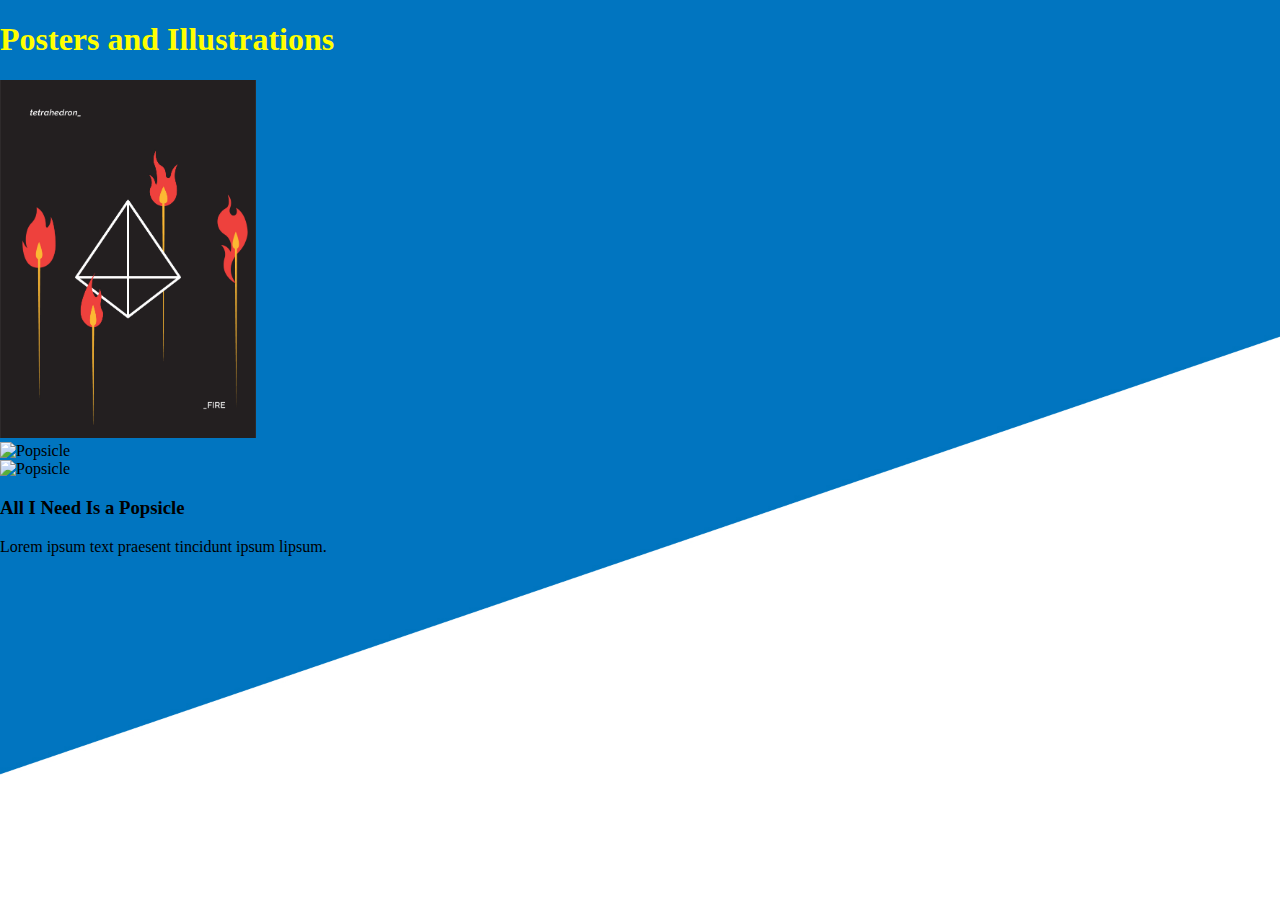
==== posters.html @ 4a91f129 "posteres" ====
<!DOCTYPE html>
<html lang="en">
<head>
    <meta charset="UTF-8">
    <meta http-equiv="X-UA-Compatible" content="IE=edge">
    <meta name="viewport" content="width=device-width, initial-scale=1.0">
    <link rel="stylesheet" href="style.css">
    <title>Document</title>
</head>
<style>
    body {
        background-image: url("images/book.jpg");
    }
</style>
<body >
<div class="top">

</div>
<h1>Posters and Illustrations</h1>

 <div class="w3-row-padding w3-padding-16 w3-center" id="food">
    <div class="w3-quarter">
      <img src="images/first.jpg" alt="Sandwich" style="width:20%">

      <div class="w3-row-padding w3-padding-16 w3-center">
        <div class="w3-quarter">
          <img src="/w3images/popsicle.jpg" alt="Popsicle" style="width:100%">
        </div>
    
        <div class="w3-row-padding w3-padding-16 w3-center">
            <div class="w3-quarter">
              <img src="/w3images/popsicle.jpg" alt="Popsicle" style="width:100%">
              <h3>All I Need Is a Popsicle</h3>
              <p>Lorem ipsum text praesent tincidunt ipsum lipsum.</p>     
 
      </body>
    </html>
---- style.css ----
#skewed-section > * {
  transform: skewY(4deg);
}
body,
html {
  background-image: url("images/background.jpg");
  height: 100%;
  background-repeat: no-repeat;
  background-size: cover;
  margin: 0;
}
.section {
  padding-top: 12px;
  transform: skewY(-10deg);
  background-color: yellow;
  height: 100px;
  width: 100%;
  display: flex;
  align-items: center;
  justify-content: center;
}
.section2 {
  transform: skewY(-10deg);
  background-color: yellow;
  height: 100px;
  width: 100%;
  display: flex;
  align-items: center;
  justify-content: center margin-left 0px 0px 0px 30px;
}

.top {
  background-image: url("images/book.jpg");
}

h1 {
  display: block;
  font-size: 2em;
  margin-top: 0.67em;
  margin-bottom: 0.67em;
  margin-left: 0;
  margin-right: 0;
  font-weight: bold;
  color: yellow;
}
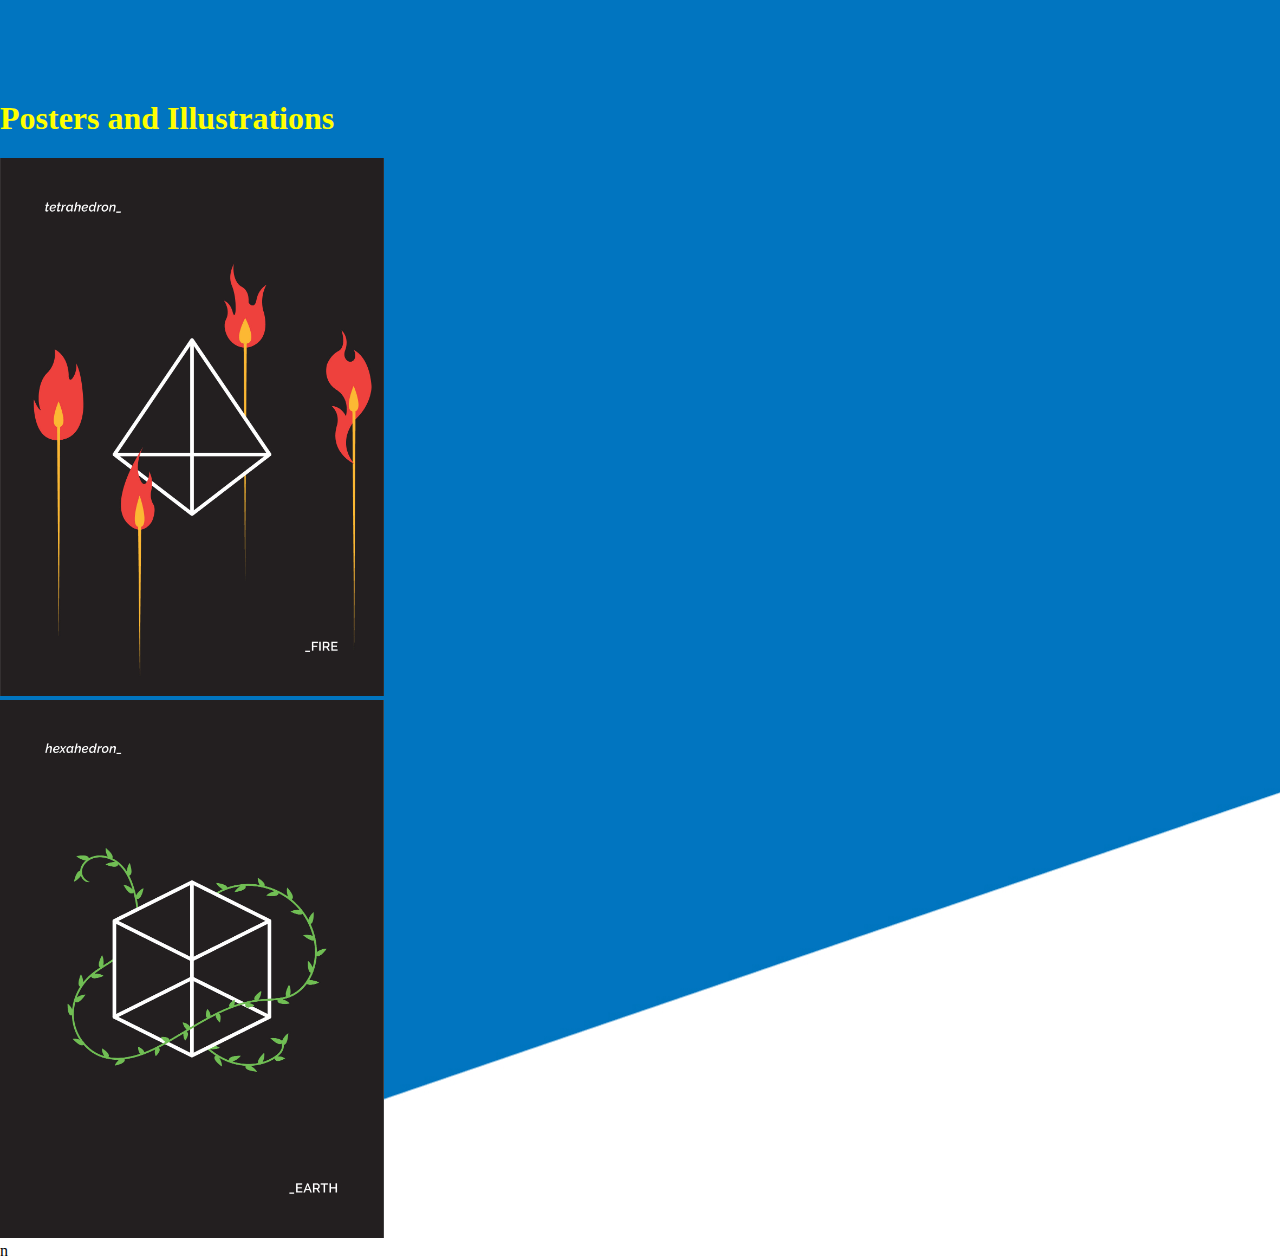
==== commit 700388e4: "create a test" ====
--- a/posters.html
+++ b/posters.html
@@ -3,35 +3,35 @@
 <head>
     <meta charset="UTF-8">
     <meta http-equiv="X-UA-Compatible" content="IE=edge">
-    <meta name="viewport" content="width=device-width, initial-scale=1.0">
+    <meta name="viewport" content="width=device-width, initial-scale=1">
     <link rel="stylesheet" href="style.css">
     <title>Document</title>
 </head>
-<style>
+<style> 
     body {
         background-image: url("images/book.jpg");
     }
 </style>
 <body >
+  
 <div class="top">
+  <div class="w3-main w3-content w3-padding" style="max-width:1200px;margin-top:100px">
+
 
 </div>
 <h1>Posters and Illustrations</h1>
 
  <div class="w3-row-padding w3-padding-16 w3-center" id="food">
     <div class="w3-quarter">
-      <img src="images/first.jpg" alt="Sandwich" style="width:20%">
+      <img src="images/first.jpg" alt="Sandwich" style="width:30%">
+ 
 
-      <div class="w3-row-padding w3-padding-16 w3-center">
-        <div class="w3-quarter">
-          <img src="/w3images/popsicle.jpg" alt="Popsicle" style="width:100%">
-        </div>
-    
-        <div class="w3-row-padding w3-padding-16 w3-center">
-            <div class="w3-quarter">
-              <img src="/w3images/popsicle.jpg" alt="Popsicle" style="width:100%">
-              <h3>All I Need Is a Popsicle</h3>
-              <p>Lorem ipsum text praesent tincidunt ipsum lipsum.</p>     
- 
+      <div class="w3-quarter">
+        <img src="images/second.jpg" alt="Steak" style="width:30%">
+         </div>
+              
+              
+              
+ n
       </body>
     </html>--- a/style.css
+++ b/style.css
@@ -43,3 +43,28 @@
   font-weight: bold;
   color: yellow;
 }
+
+* {
+  margin: 0;
+  padding: 0;
+  box-sizing: border-box;
+}
+
+.row {
+  position: absolute;
+  justify-content: center;
+  align-items: center;
+  margin-top: 10px;
+  width: 100vw;
+  display: grid;
+  grid-template-columns: repeat(auto-fill, minmax(300px, 300px));
+  column-gap: 10px;
+  row-gap: 10px;
+}
+
+.row img {
+  width: 300px;
+  height: 300px;
+  object-fit: cover;
+  object-position: center;
+}
